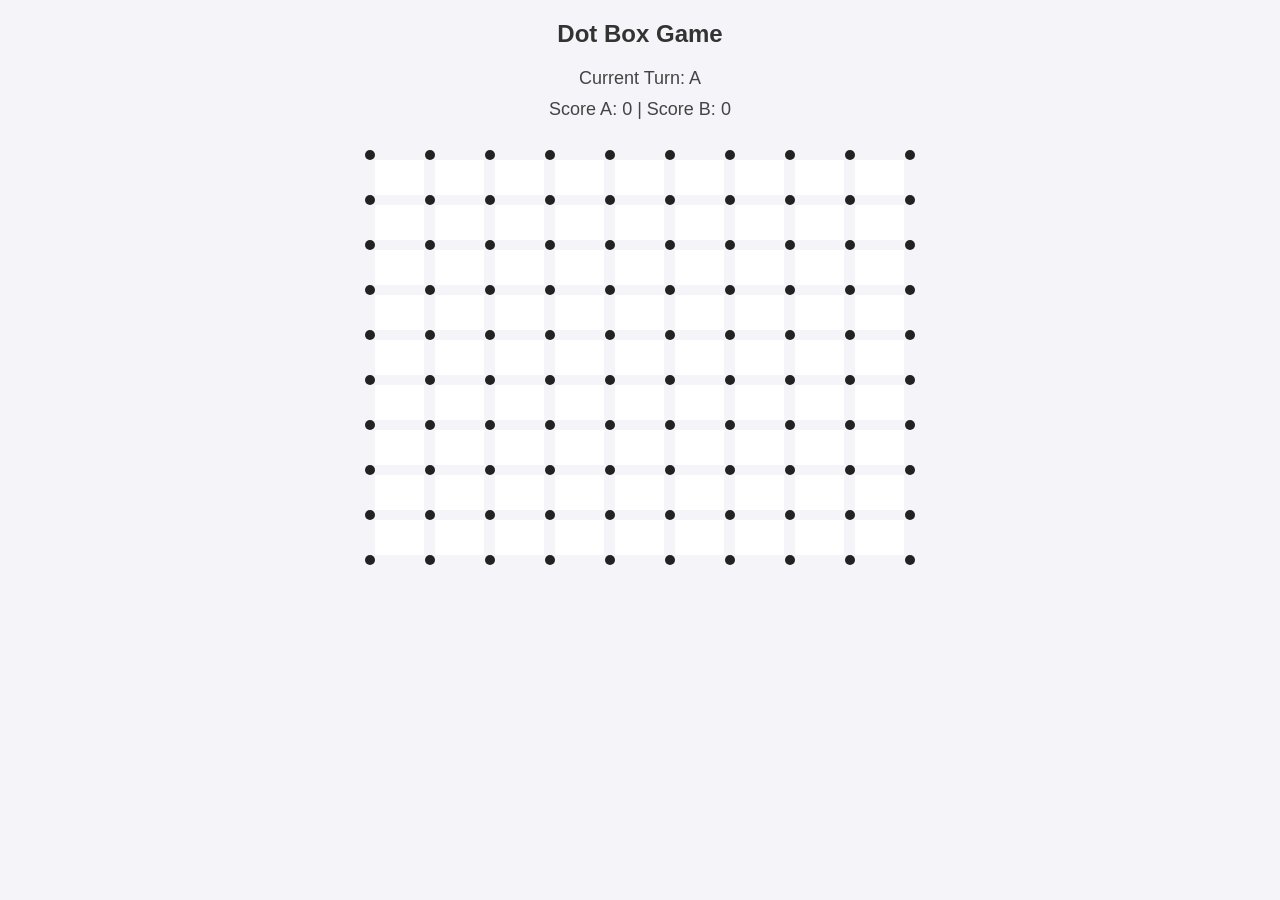
==== public/Dot-Box/index.html @ 04960d22 "changed" ====
<!DOCTYPE html>
<html lang="en">

<head>
  <meta charset="UTF-8">
  <title>Dot Box Game</title>
  <style>
    body {
      font-family: 'Segoe UI', sans-serif;
      background: #f4f4f9;
      text-align: center;
      margin: 0;
      padding: 0;
    }

    h2 {
      margin-top: 20px;
      color: #333;
    }

    #game {
      display: grid;
      grid-template-columns: repeat(19, 30px);
      justify-content: center;
      margin: 30px auto;
    }

    .dot {
      width: 10px;
      height: 10px;
      background: #222;
      border-radius: 50%;
      margin: auto;
    }

    .h-line,
    .v-line {
      background: transparent;
      cursor: pointer;
      transition: background 0.2s ease;
    }

    .h-line {
      margin-left: -10px;
      width: 50px;
      height: 8px;
    }

    .v-line {
      margin-left: 10px;
      width: 8px;
      height: 35px;
    }

    .line-A {
      background-color: red;
      border-radius: 4px;
      animation: drawLine 0.3s ease-in-out;
    }

    .line-B {
      background-color: blue;
      border-radius: 4px;
      animation: drawLine 0.3s ease-in-out;
    }

    @keyframes drawLine {
      from {
        background-color: transparent;
      }

      to {
        background-color: inherit;
      }
    }

    .square {
      margin-left: -10px;
      width: 49px;
      height: 35px;
      display: flex;
      align-items: center;
      justify-content: center;
      font-weight: bold;
      font-size: 16px;
      background: #fff;
      transition: background 0.3s;
    }

    .filled-A {
      background-color: rgba(255, 0, 0, 0.2);
      color: red;
    }

    .filled-B {
      background-color: rgba(0, 0, 255, 0.2);
      color: blue;
    }

    .info {
      font-size: 18px;
      color: #444;
    }

    #scoreboard {
      margin-top: 10px;
    }
  </style>
</head>

<body>
  <h2>Dot Box Game</h2>
  <div class="info">Current Turn: <span id="turn">A</span></div>
  <div class="info" id="scoreboard">Score A: <span id="scoreA">0</span> | Score B: <span id="scoreB">0</span></div>
  <div id="game"></div>

  <script>
    const size = 10;
    const game = document.getElementById('game');
    let turn = 'A';
    let score = { A: 0, B: 0 };

    const hLines = Array(size).fill().map(() => Array(size - 1).fill(null));
    const vLines = Array(size - 1).fill().map(() => Array(size).fill(null));
    const boxes = Array(size - 1).fill().map(() => Array(size - 1).fill(null));

    function updateScore() {
      document.getElementById('scoreA').textContent = score.A;
      document.getElementById('scoreB').textContent = score.B;
    }

    function switchTurn() {
      turn = turn === 'A' ? 'B' : 'A';
      document.getElementById('turn').textContent = turn;
    }

    function renderGrid() {
      game.innerHTML = '';
      for (let i = 0; i < size * 2 - 1; i++) {
        for (let j = 0; j < size * 2 - 1; j++) {
          if (i % 2 === 0 && j % 2 === 0) {
            game.appendChild(createDot());
          } else if (i % 2 === 0 && j % 2 === 1) {
            const row = i / 2, col = (j - 1) / 2;
            game.appendChild(createHLine(row, col));
          } else if (i % 2 === 1 && j % 2 === 0) {
            const row = (i - 1) / 2, col = j / 2;
            game.appendChild(createVLine(row, col));
          } else {
            const row = (i - 1) / 2, col = (j - 1) / 2;
            game.appendChild(createSquare(row, col));
          }
        }
      }
    }

    function createDot() {
      const dot = document.createElement('div');
      dot.className = 'dot';
      return dot;
    }

    function createHLine(i, j) {
      const line = document.createElement('div');
      line.className = 'h-line';
      if (hLines[i][j]) line.classList.add(`line-${hLines[i][j]}`);
      line.onclick = () => {
        if (!hLines[i][j]) {
          hLines[i][j] = turn;
          const gained = checkBox(i, j, 'h');
          renderGrid();
          if (!gained) switchTurn();
          updateScore();
        }
      };
      return line;
    }

    function createVLine(i, j) {
      const line = document.createElement('div');
      line.className = 'v-line';
      if (vLines[i][j]) line.classList.add(`line-${vLines[i][j]}`);
      line.onclick = () => {
        if (!vLines[i][j]) {
          vLines[i][j] = turn;
          const gained = checkBox(i, j, 'v');
          renderGrid();
          if (!gained) switchTurn();
          updateScore();
        }
      };
      return line;
    }

    function createSquare(i, j) {
      const square = document.createElement('div');
      square.className = 'square';
      if (boxes[i][j]) {
        square.textContent = boxes[i][j];
        square.classList.add(`filled-${boxes[i][j]}`);
      }
      return square;
    }

    function checkBox(i, j, type) {
      let filled = false;

      const markBox = (r, c) => {
        if (
          hLines[r][c] &&
          hLines[r + 1][c] &&
          vLines[r][c] &&
          vLines[r][c + 1] &&
          !boxes[r][c]
        ) {
          boxes[r][c] = turn;
          score[turn]++;
          filled = true;
        }
      };

      if (type === 'h') {
        if (i > 0) markBox(i - 1, j);
        if (i < size - 1) markBox(i, j);
      } else if (type === 'v') {
        if (j > 0) markBox(i, j - 1);
        if (j < size - 1) markBox(i, j);
      }

      return filled;
    }

    renderGrid();
    updateScore();
  </script>
</body>

</html>
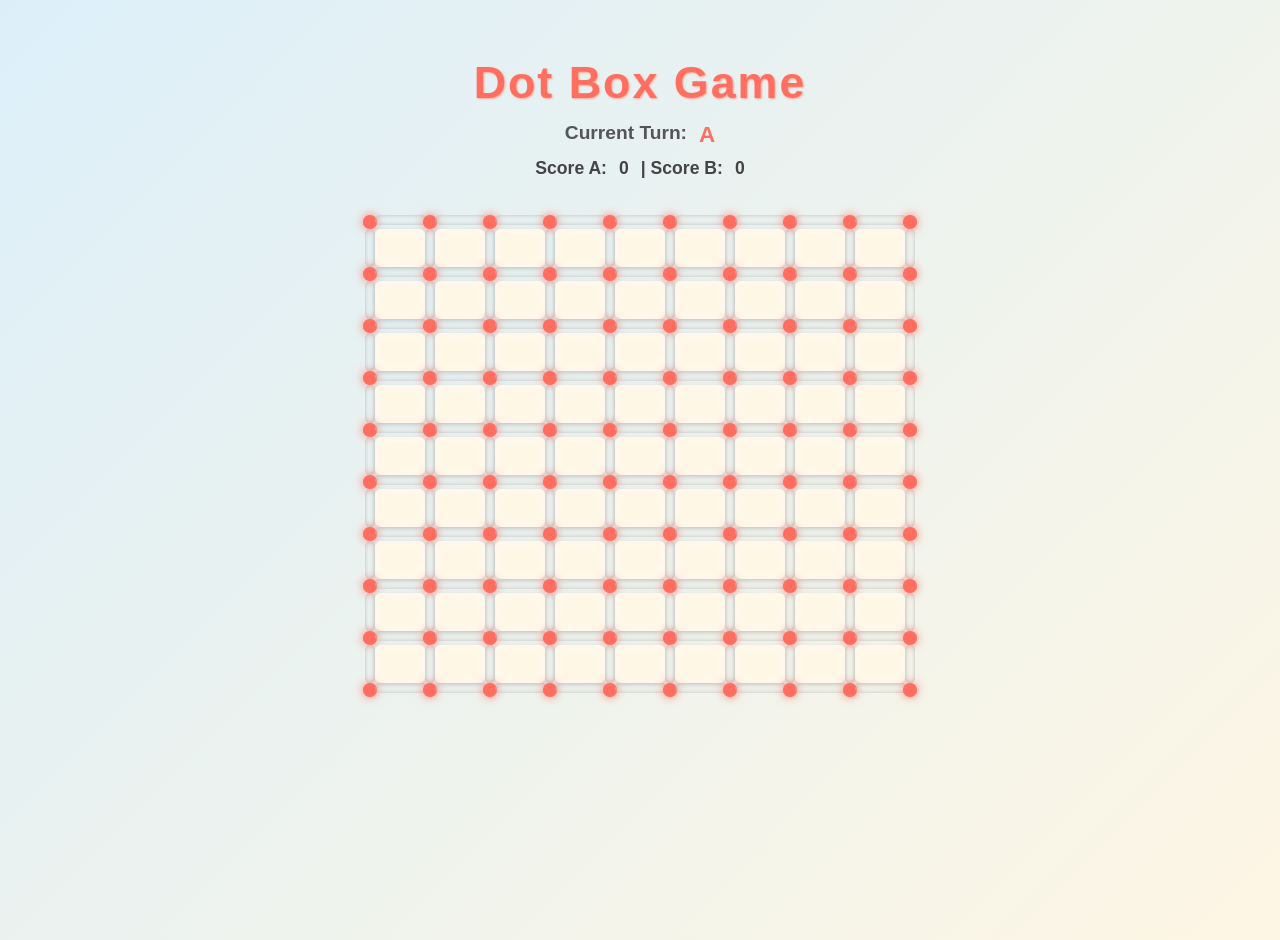
==== commit 41cb114b: "dot box" ====
--- a/public/Dot-Box/index.html
+++ b/public/Dot-Box/index.html
@@ -2,66 +2,139 @@
 <html lang="en">
 
 <head>
-  <meta charset="UTF-8">
+  <meta charset="UTF-8" />
   <title>Dot Box Game</title>
   <style>
+    /* Reset and base */
     body {
-      font-family: 'Segoe UI', sans-serif;
-      background: #f4f4f9;
+      font-family: 'Comic Sans MS', cursive, sans-serif;
+      background: linear-gradient(135deg, #dceff9, #fef6e4);
       text-align: center;
       margin: 0;
-      padding: 0;
+      padding: 20px 10px;
+      user-select: none;
+      color: #333;
+      min-height: 100vh;
+      display: flex;
+      flex-direction: column;
+      align-items: center;
     }
 
     h2 {
-      margin-top: 20px;
-      color: #333;
-    }
-
+      margin-bottom: 8px;
+      font-weight: 700;
+      font-size: 2.8rem;
+      color: #ff6f61;
+      text-shadow: 1px 1px 2px #ffa894;
+      letter-spacing: 2px;
+    }
+
+    .info {
+      font-size: 1.2rem;
+      margin: 6px 0;
+      font-weight: 600;
+      color: #555;
+      display: flex;
+      justify-content: center;
+      gap: 12px;
+    }
+
+    #turn {
+      font-weight: 900;
+      font-size: 1.4rem;
+      color: #ff6f61;
+      transition: color 0.3s ease;
+    }
+
+    #turn.B {
+      color: #3a86ff;
+    }
+
+    #scoreboard {
+      margin-top: 4px;
+      font-size: 1.1rem;
+      font-weight: 700;
+      color: #444;
+    }
+
+    /* Grid container */
     #game {
       display: grid;
       grid-template-columns: repeat(19, 30px);
       justify-content: center;
       margin: 30px auto;
-    }
-
+      user-select: none;
+    }
+
+    /* Dot style */
     .dot {
-      width: 10px;
-      height: 10px;
-      background: #222;
+      width: 14px;
+      height: 14px;
+      background: #ff6f61;
       border-radius: 50%;
+      box-shadow:
+        0 0 8px 1px #ff6f61aa,
+        inset 0 0 5px #ff6f61ff;
       margin: auto;
-    }
-
+      transition: background 0.3s ease;
+    }
+
+    /* Lines base */
     .h-line,
     .v-line {
       background: transparent;
       cursor: pointer;
-      transition: background 0.2s ease;
-    }
-
+      border-radius: 6px;
+      box-shadow: inset 0 0 4px #bbb;
+      transition:
+        background-color 0.3s ease,
+        box-shadow 0.3s ease,
+        transform 0.1s ease;
+    }
+
+    /* Hover effect on lines */
+    .h-line:hover:not(.line-A):not(.line-B),
+    .v-line:hover:not(.line-A):not(.line-B) {
+      background: #ffc3b2;
+      box-shadow: 0 0 6px #ffa07a;
+      transform: scale(1.1);
+      z-index: 5;
+    }
+
+    /* Horizontal line */
     .h-line {
       margin-left: -10px;
-      width: 50px;
-      height: 8px;
-    }
-
+      width: 52px;
+      height: 10px;
+    }
+
+    /* Vertical line */
     .v-line {
       margin-left: 10px;
-      width: 8px;
-      height: 35px;
-    }
-
+      width: 10px;
+      height: 38px;
+    }
+
+    /* Player A lines */
     .line-A {
-      background-color: red;
-      border-radius: 4px;
+      background-color: #ff6f61;
+      box-shadow:
+        0 0 8px 2px #ff6f61cc,
+        inset 0 0 6px #ff3b2f;
+      border-radius: 6px;
       animation: drawLine 0.3s ease-in-out;
-    }
-
+      cursor: default;
+    }
+
+    /* Player B lines */
     .line-B {
-      background-color: blue;
-      border-radius: 4px;
+      background-color: #3a86ff;
+      box-shadow:
+        0 0 8px 2px #3a86ffcc,
+        inset 0 0 6px #2057e1;
+      border-radius: 6px;
       animation: drawLine 0.3s ease-in-out;
+      cursor: default;
     }
 
     @keyframes drawLine {
@@ -74,44 +147,69 @@
       }
     }
 
+    /* Squares */
     .square {
       margin-left: -10px;
-      width: 49px;
-      height: 35px;
+      width: 50px;
+      height: 38px;
       display: flex;
       align-items: center;
       justify-content: center;
-      font-weight: bold;
-      font-size: 16px;
-      background: #fff;
-      transition: background 0.3s;
-    }
-
+      font-weight: 900;
+      font-size: 20px;
+      background: #fff7e6;
+      box-shadow:
+        0 2px 6px rgba(0, 0, 0, 0.1),
+        inset 0 0 8px #fff9f2;
+      border-radius: 6px;
+      user-select: none;
+      transition: background 0.4s ease, box-shadow 0.4s ease;
+    }
+
+    /* Square filled styles */
     .filled-A {
-      background-color: rgba(255, 0, 0, 0.2);
-      color: red;
+      background-color: #ff6f61aa;
+      color: #b93b2a;
+      box-shadow:
+        0 0 12px #ff6f61bb,
+        inset 0 0 14px #ff3b2fcc;
+      animation: popIn 0.4s ease forwards;
     }
 
     .filled-B {
-      background-color: rgba(0, 0, 255, 0.2);
-      color: blue;
-    }
-
-    .info {
-      font-size: 18px;
-      color: #444;
-    }
-
-    #scoreboard {
-      margin-top: 10px;
+      background-color: #3a86ffaa;
+      color: #153d8b;
+      box-shadow:
+        0 0 12px #3a86ffbb,
+        inset 0 0 14px #2057e1cc;
+      animation: popIn 0.4s ease forwards;
+    }
+
+    @keyframes popIn {
+      0% {
+        transform: scale(0.3);
+        opacity: 0;
+      }
+      80% {
+        transform: scale(1.1);
+        opacity: 1;
+      }
+      100% {
+        transform: scale(1);
+      }
     }
   </style>
 </head>
 
 <body>
   <h2>Dot Box Game</h2>
-  <div class="info">Current Turn: <span id="turn">A</span></div>
-  <div class="info" id="scoreboard">Score A: <span id="scoreA">0</span> | Score B: <span id="scoreB">0</span></div>
+  <div class="info">
+    Current Turn:
+    <span id="turn" class="A">A</span>
+  </div>
+  <div class="info" id="scoreboard">
+    Score A: <span id="scoreA">0</span> | Score B: <span id="scoreB">0</span>
+  </div>
   <div id="game"></div>
 
   <script>
@@ -127,11 +225,15 @@
     function updateScore() {
       document.getElementById('scoreA').textContent = score.A;
       document.getElementById('scoreB').textContent = score.B;
+
+      const turnSpan = document.getElementById('turn');
+      turnSpan.textContent = turn;
+      turnSpan.className = turn;
     }
 
     function switchTurn() {
       turn = turn === 'A' ? 'B' : 'A';
-      document.getElementById('turn').textContent = turn;
+      updateScore();
     }
 
     function renderGrid() {
@@ -170,7 +272,6 @@
           const gained = checkBox(i, j, 'h');
           renderGrid();
           if (!gained) switchTurn();
-          updateScore();
         }
       };
       return line;
@@ -186,53 +287,69 @@
           const gained = checkBox(i, j, 'v');
           renderGrid();
           if (!gained) switchTurn();
-          updateScore();
         }
       };
       return line;
     }
 
     function createSquare(i, j) {
-      const square = document.createElement('div');
-      square.className = 'square';
+      const sq = document.createElement('div');
+      sq.className = 'square';
       if (boxes[i][j]) {
-        square.textContent = boxes[i][j];
-        square.classList.add(`filled-${boxes[i][j]}`);
-      }
-      return square;
+        sq.classList.add(`filled-${boxes[i][j]}`);
+        sq.textContent = boxes[i][j];
+      } else {
+        sq.textContent = '';
+      }
+      return sq;
     }
 
     function checkBox(i, j, type) {
-      let filled = false;
-
-      const markBox = (r, c) => {
-        if (
-          hLines[r][c] &&
-          hLines[r + 1][c] &&
-          vLines[r][c] &&
-          vLines[r][c + 1] &&
-          !boxes[r][c]
-        ) {
-          boxes[r][c] = turn;
+      // Returns true if at least one box completed, else false
+      let gainedPoint = false;
+
+      if (type === 'h') {
+        // Top box
+        if (i > 0 && checkBoxCompleted(i - 1, j)) {
+          boxes[i - 1][j] = turn;
           score[turn]++;
-          filled = true;
-        }
-      };
-
-      if (type === 'h') {
-        if (i > 0) markBox(i - 1, j);
-        if (i < size - 1) markBox(i, j);
+          gainedPoint = true;
+        }
+        // Bottom box
+        if (i < size - 1 && checkBoxCompleted(i, j)) {
+          boxes[i][j] = turn;
+          score[turn]++;
+          gainedPoint = true;
+        }
       } else if (type === 'v') {
-        if (j > 0) markBox(i, j - 1);
-        if (j < size - 1) markBox(i, j);
-      }
-
-      return filled;
-    }
-
+        // Left box
+        if (j > 0 && checkBoxCompleted(i, j - 1)) {
+          boxes[i][j - 1] = turn;
+          score[turn]++;
+          gainedPoint = true;
+        }
+        // Right box
+        if (j < size - 1 && checkBoxCompleted(i, j)) {
+          boxes[i][j] = turn;
+          score[turn]++;
+          gainedPoint = true;
+        }
+      }
+      return gainedPoint;
+    }
+
+    function checkBoxCompleted(i, j) {
+      return (
+        hLines[i][j] &&
+        hLines[i + 1][j] &&
+        vLines[i][j] &&
+        vLines[i][j + 1]
+      );
+    }
+
+    updateScore();  
     renderGrid();
-    updateScore();
   </script>
 </body>
 
-</html>+</html>
